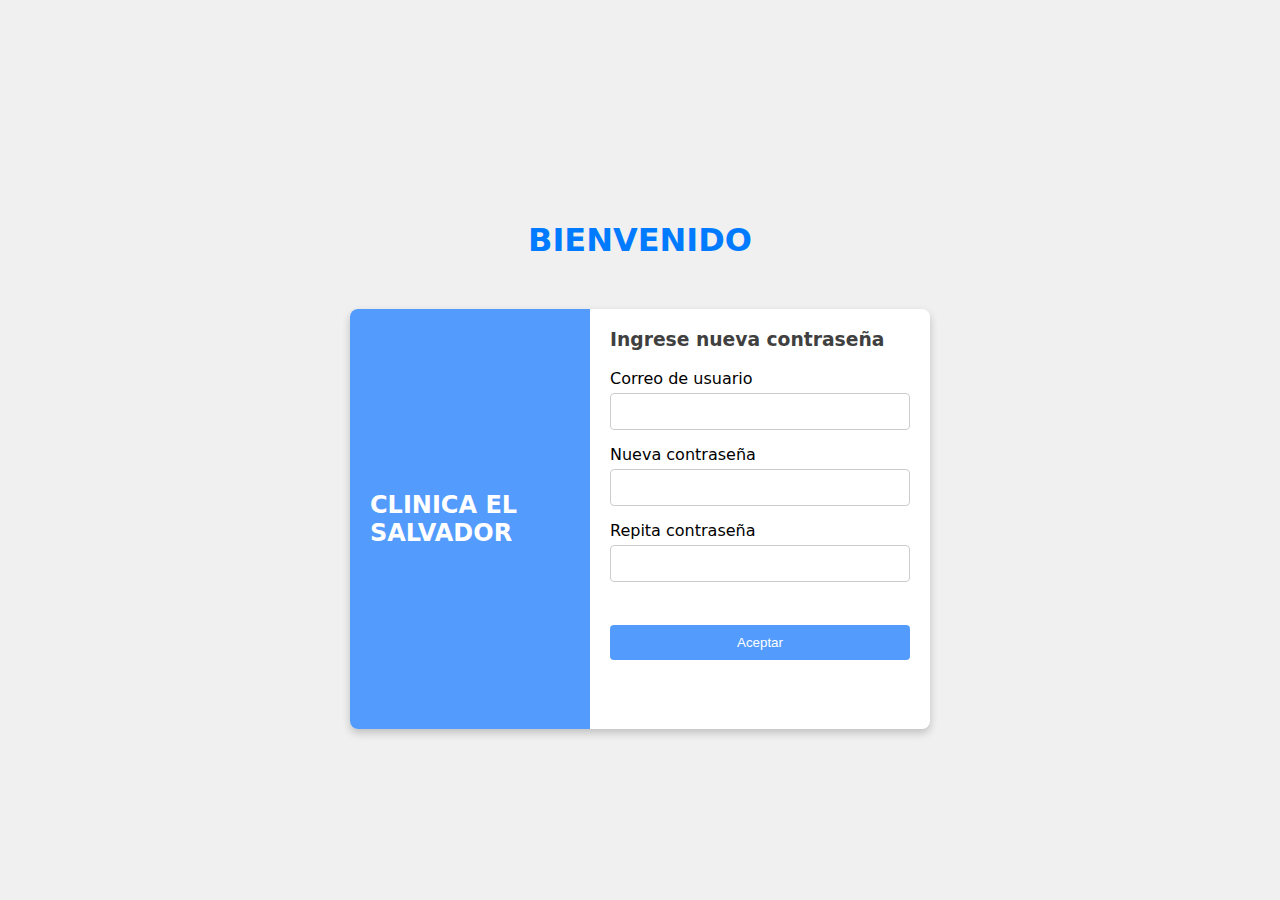
==== recuperarContrasenia/actualizacionContrasenia.html @ 6f0d45f6 "cambio en alta usuario y recuperacion de contraseña" ====
<!DOCTYPE html>
<html lang="en">
  <head>
    <meta charset="UTF-8" />
    <meta name="viewport" content="width=device-width, initial-scale=1.0" />
    <link rel="stylesheet" href="styleActualizacion.css" />
    <title>Medicina Laboral | Inicio Session</title>
  </head>
  <body>
    <main>
      <div class="container">
        <div class="logo">
          <h1>BIENVENIDO</h1>
        </div>
        <div class="login-box">
          <div class="left-panel">
            <h2>CLINICA EL SALVADOR</h2>
          </div>
          <div class="right-panel">
            <h3>Ingrese nueva contraseña</h3>

            <form method="post" id="formActualizarContrasenia">
              <div class="input-group1">
                <label for="">Correo de usuario</label>
                <input required type="email" name="correo" />
              </div>
              <div class="input-group1">
                <label for="">Nueva contraseña</label>
                <input required type="text" name="contrasenia" />
              </div>
              <div class="input-group">
                <label for="">Repita contraseña</label>
                <input required type="text" name="contrasenia2" />
              </div>
              <p id="mensaje" class="hidde">-</p>

              <!-- <div class="loader"></div> -->
              <button id="enviarBTN">Aceptar</button>
            </form>
          </div>
        </div>
      </div>
    </main>

    <script src="https://ajax.googleapis.com/ajax/libs/jquery/3.7.1/jquery.min.js"></script>
    <script src="./index.js"></script>
    <footer></footer>
  </body>
</html>
---- recuperarContrasenia/styleActualizacion.css ----
body,
html {
    margin: 0;
    padding: 0;
    font-family: "Roboto", system-ui;
    font-weight: 400;
    font-style: normal;
    background-color: #f0f0f0;

}

.container {
    display: flex;
    flex-direction: column;
    align-items: center;
    margin-top: 200px;
}

.logo h1 {
    color: #007bff;
    margin-bottom: 50px;
}

.login-box {
    display: flex;
    border-radius: 8px;
    overflow: hidden;
    box-shadow: 0 4px 8px rgba(0, 0, 0, 0.2);
    background-color: #fff;

}

.left-panel {
    background-color: #539bfc;
    color: white;
    padding: 20px;
    width: 200px;
    height: 380px;
    display: flex;
    align-items: center;
    justify-content: center;
}

.right-panel {
    padding: 20px;
    width: 300px;
    height: 380px;
}

#formActualizarContrasenia {
    height: 320px;
    display: flex;
    flex-direction: column;


}

h3 {
    margin-top: 0;
}

.input-group1 {
    margin-bottom: 15px;
}

.input-group {
    margin-bottom: -50px;
}

input {
    width: 278px;
    padding: 10px;
    margin-top: 5px;
    border: 1px solid #ccc;
    border-radius: 4px;
}


#enviarBTN {
    background-color: #539bfc;
    color: white;
    border: none;
    padding: 10px 20px;
    border-radius: 4px;
    cursor: pointer;
    width: 100%;
    margin-top: 60px;

}

#enviarBTN:hover {
    background-color: #007bff;
}

#mensaje {
    margin-top: 5px;
    color: #00b928;
    font-size: small;
}

.show {
    visibility: visible;
}

.hidde {
    visibility: hidden;
}

.remove {
    display: none;
}

h3 {
    color: #404040;
}


.loader {
    border: 3px solid #f3f3f3;
    /* Light grey */
    border-top: 3px solid #007bff;
    /* Blue */
    border-radius: 50%;
    width: 30px;
    height: 30px;
    animation: spin 2s linear infinite;
    margin: 20px;

}

@keyframes spin {
    0% {
        transform: rotate(0deg);
    }

    100% {
        transform: rotate(360deg);
    }
}
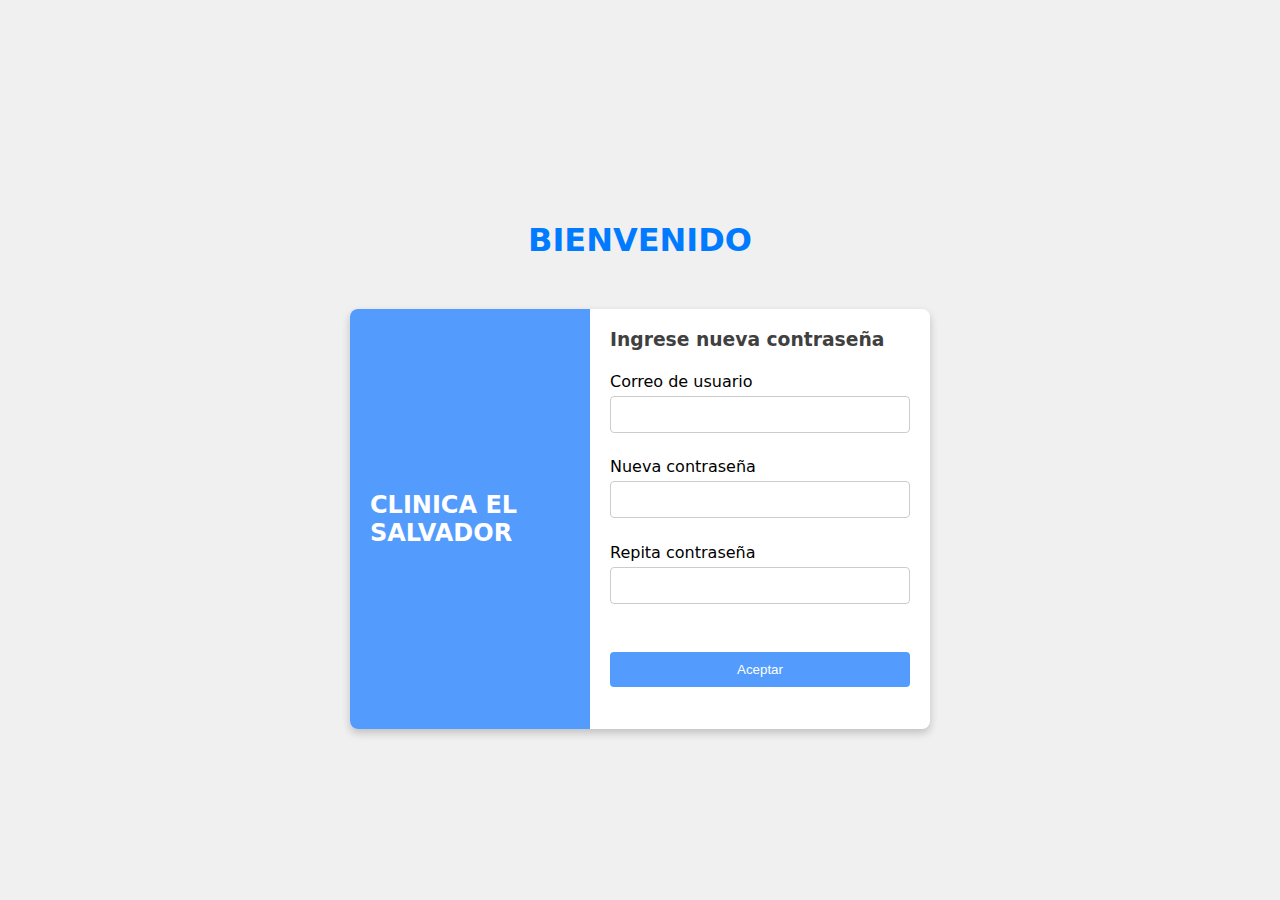
==== commit a21ab157: "correcion recuperacion contraseña" ====
--- a/recuperarContrasenia/actualizacionContrasenia.html
+++ b/recuperarContrasenia/actualizacionContrasenia.html
@@ -22,19 +22,27 @@
             <form method="post" id="formActualizarContrasenia">
               <div class="input-group1">
                 <label for="">Correo de usuario</label>
-                <input required type="email" name="correo" />
+                <input required type="email" name="correo" id="correo" />
               </div>
               <div class="input-group1">
                 <label for="">Nueva contraseña</label>
-                <input required type="text" name="contrasenia" />
+                <input
+                  required
+                  type="password"
+                  name="contrasenia"
+                  id="contrasenia"
+                />
               </div>
               <div class="input-group">
                 <label for="">Repita contraseña</label>
-                <input required type="text" name="contrasenia2" />
+                <input
+                  required
+                  type="password"
+                  name="contrasenia2"
+                  id="contrasenia2"
+                />
               </div>
-              <p id="mensaje" class="hidde">-</p>
-
-              <!-- <div class="loader"></div> -->
+              <p id="mensaje2" class="hidde">-</p>
               <button id="enviarBTN">Aceptar</button>
             </form>
           </div>
--- a/recuperarContrasenia/styleActualizacion.css
+++ b/recuperarContrasenia/styleActualizacion.css
@@ -51,6 +51,7 @@
     height: 320px;
     display: flex;
     flex-direction: column;
+    justify-content: space-around;
 
 
 }
@@ -59,22 +60,22 @@
     margin-top: 0;
 }
 
-.input-group1 {
-    margin-bottom: 15px;
-}
-
-.input-group {
-    margin-bottom: -50px;
-}
 
 input {
     width: 278px;
     padding: 10px;
+    margin-bottom: 20px;
     margin-top: 5px;
     border: 1px solid #ccc;
     border-radius: 4px;
 }
 
+
+#mensaje2 {
+    margin-top: -15px;
+    color: #b10000;
+    font-size: small;
+}
 
 #enviarBTN {
     background-color: #539bfc;
@@ -84,7 +85,7 @@
     border-radius: 4px;
     cursor: pointer;
     width: 100%;
-    margin-top: 60px;
+    margin-top: 5px;
 
 }
 
